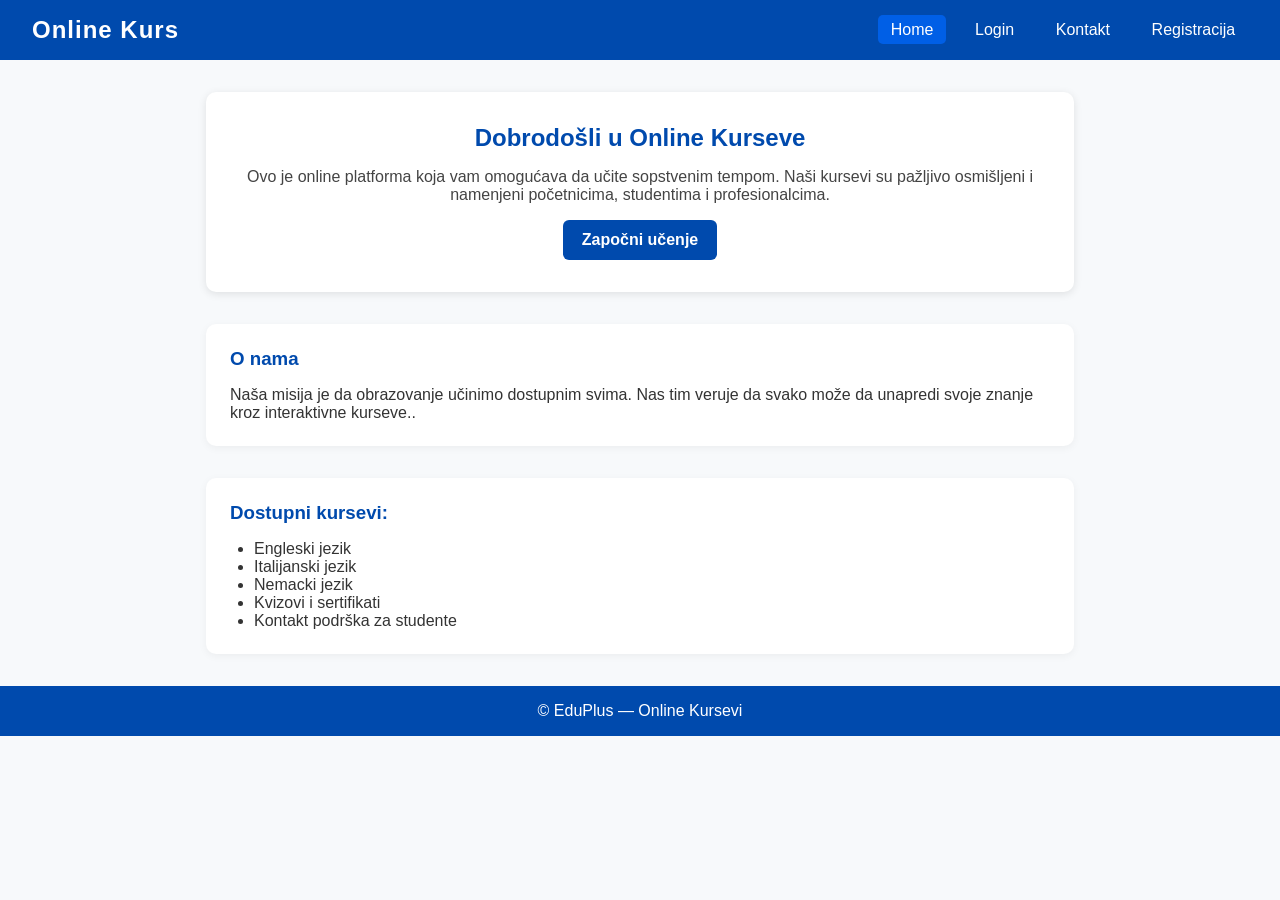
==== mini-projekat/index.html @ 109261f2 "Add files via upload" ====
<!DOCTYPE html>
<html lang="en">
<head>
    <meta charset="UTF-8">
    <meta name="viewport" content="width=device-width, initial-scale=1.0">
    <title> Kursevi online<!DOCTYPE html>
<html lang="sr">
<head>
  <meta charset="UTF-8">
  <meta name="viewport" content="width=device-width, initial-scale=1.0">
  <title> Online kursevi </title>
  <link rel="stylesheet" href="style.css">
</head>
<body>

  
  <header>
    <nav class="navbar">
      <h1 class="logo">Online Kurs</h1>
      <ul class="nav-links">
        <li><a href="index.html" class="active">Home</a></li>
        <li><a href="login.html">Login</a></li>
        <li><a href="contact.html">Kontakt</a></li>
        <li><a href="register.html">Registracija</a></li>
      </ul>
    </nav>
  </header>

  
  <main class="container">
    <section class="hero">
      <h2>Dobrodošli u Online Kurseve</h2>
      <p>Ovo je online platforma koja vam omogućava da učite sopstvenim tempom. 
         Naši kursevi su pažljivo osmišljeni i namenjeni početnicima, studentima i profesionalcima.</p>
      <a href="register.html" class="btn">Započni učenje</a>
    </section>

    <section class="about">
      <h3>O nama</h3>
      <p>Naša misija je da obrazovanje učinimo dostupnim svima. Nas tim veruje da svako može 
         da unapredi svoje znanje kroz interaktivne kurseve..</p>
    </section>

    <section class="features">
      <h3>Dostupni kursevi:</h3>
      <ul>
        <li>Engleski jezik</li>
        <li>Italijanski jezik</li>
        <li>Nemacki jezik</li>
        <li>Kvizovi i sertifikati</li>
        <li>Kontakt podrška za studente</li>
      </ul>
    </section>
  </main>

  
  <footer>
    <p>© <span id="year"></span> EduPlus — Online Kursevi</p>
  </footer>

  <script src="app.js"></script>
</body>
</html>
</title>
</head>
<body>
    
</body>
</html>
---- mini-projekat/style.css ----
* {
  margin: 0;
  padding: 0;
  box-sizing: border-box;
  font-family: "Segoe UI", Arial, sans-serif;
}

body {
  background-color: #f7f9fb;
  color: #333;
}


.navbar {
  background-color: #004aad;
  color: white;
  display: flex;
  justify-content: space-between;
  align-items: center;
  padding: 1rem 2rem;
}

.logo {
  font-size: 1.5rem;
  letter-spacing: 1px;
}

.nav-links {
  list-style: none;
  display: flex;
  gap: 1rem;
}

.nav-links a {
  color: white;
  text-decoration: none;
  padding: 0.4rem 0.8rem;
  border-radius: 5px;
  transition: background 0.3s;
}

.nav-links a:hover,
.nav-links .active {
  background-color: #005fe6;
}


.container {
  max-width: 900px;
  margin: 2rem auto;
  padding: 0 1rem;
}

.hero {
  background-color: white;
  border-radius: 10px;
  text-align: center;
  padding: 2rem;
  box-shadow: 0 2px 8px rgba(0, 0, 0, 0.1);
}

.hero h2 {
  color: #004aad;
  margin-bottom: 1rem;
}

.hero p {
  margin-bottom: 1rem;
  color: #444;
}

.btn {
  display: inline-block;
  background-color: #004aad;
  color: white;
  padding: 0.7rem 1.2rem;
  border-radius: 6px;
  text-decoration: none;
  font-weight: bold;
  transition: background 0.3s;
}

.btn:hover {
  background-color: #005fe6;
}

.about, .features {
  background-color: white;
  border-radius: 10px;
  padding: 1.5rem;
  margin-top: 2rem;
  box-shadow: 0 2px 8px rgba(0, 0, 0, 0.05);
}

.about h3, .features h3 {
  color: #004aad;
  margin-bottom: 1rem;
}

.features ul {
  list-style-type: disc;
  margin-left: 1.5rem;
}


footer {
  text-align: center;
  padding: 1rem;
  margin-top: 2rem;
  background-color: #004aad;
  color: white;
}
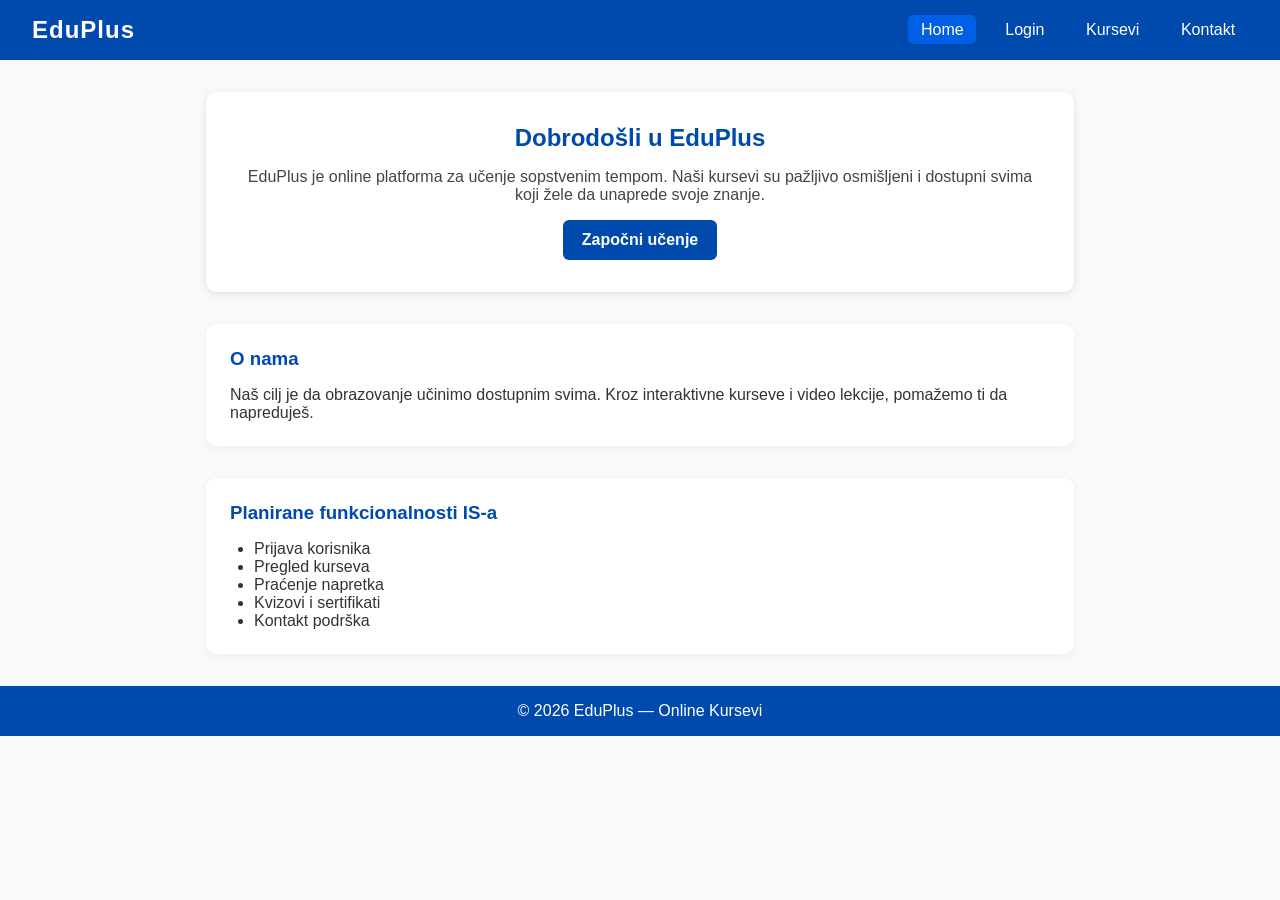
==== commit fafb4e70: "izmene - Tea" ====
--- a/mini-projekat/index.html
+++ b/mini-projekat/index.html
@@ -1,59 +1,52 @@
 <!DOCTYPE html>
-<html lang="en">
-<head>
-    <meta charset="UTF-8">
-    <meta name="viewport" content="width=device-width, initial-scale=1.0">
-    <title> Kursevi online<!DOCTYPE html>
 <html lang="sr">
 <head>
   <meta charset="UTF-8">
   <meta name="viewport" content="width=device-width, initial-scale=1.0">
-  <title> Online kursevi </title>
+  <title>EduPlus — Online Kursevi</title>
   <link rel="stylesheet" href="style.css">
 </head>
 <body>
 
-  
+
   <header>
     <nav class="navbar">
-      <h1 class="logo">Online Kurs</h1>
+      <h1 class="logo">EduPlus</h1>
       <ul class="nav-links">
         <li><a href="index.html" class="active">Home</a></li>
         <li><a href="login.html">Login</a></li>
+        <li><a href="login.html">Kursevi</a></li>
         <li><a href="contact.html">Kontakt</a></li>
-        <li><a href="register.html">Registracija</a></li>
       </ul>
     </nav>
   </header>
 
-  
+ 
   <main class="container">
     <section class="hero">
-      <h2>Dobrodošli u Online Kurseve</h2>
-      <p>Ovo je online platforma koja vam omogućava da učite sopstvenim tempom. 
-         Naši kursevi su pažljivo osmišljeni i namenjeni početnicima, studentima i profesionalcima.</p>
-      <a href="register.html" class="btn">Započni učenje</a>
+      <h2>Dobrodošli u EduPlus</h2>
+      <p>EduPlus je online platforma za učenje sopstvenim tempom. Naši kursevi su pažljivo osmišljeni i dostupni svima koji žele da unaprede svoje znanje.</p>
+      <a href="login.html" class="btn">Započni učenje</a>
     </section>
 
     <section class="about">
       <h3>O nama</h3>
-      <p>Naša misija je da obrazovanje učinimo dostupnim svima. Nas tim veruje da svako može 
-         da unapredi svoje znanje kroz interaktivne kurseve..</p>
+      <p>Naš cilj je da obrazovanje učinimo dostupnim svima. Kroz interaktivne kurseve i video lekcije, pomažemo ti da napreduješ.</p>
     </section>
 
     <section class="features">
-      <h3>Dostupni kursevi:</h3>
+      <h3>Planirane funkcionalnosti IS-a</h3>
       <ul>
-        <li>Engleski jezik</li>
-        <li>Italijanski jezik</li>
-        <li>Nemacki jezik</li>
+        <li>Prijava korisnika</li>
+        <li>Pregled kurseva</li>
+        <li>Praćenje napretka</li>
         <li>Kvizovi i sertifikati</li>
-        <li>Kontakt podrška za studente</li>
+        <li>Kontakt podrška</li>
       </ul>
     </section>
   </main>
 
-  
+ 
   <footer>
     <p>© <span id="year"></span> EduPlus — Online Kursevi</p>
   </footer>
@@ -61,9 +54,3 @@
   <script src="app.js"></script>
 </body>
 </html>
-</title>
-</head>
-<body>
-    
-</body>
-</html>
--- a/mini-projekat/style.css
+++ b/mini-projekat/style.css
@@ -110,3 +110,37 @@
   background-color: #004aad;
   color: white;
 }
+
+.login-form {
+  display: flex;
+  flex-direction: column;
+  gap: 1rem;
+  margin-top: 1rem;
+  max-width: 400px;
+  margin-inline: auto;
+}
+
+.login-form label {
+  text-align: left;
+  font-weight: bold;
+  color: #004aad;
+}
+
+.login-form input {
+  padding: 0.6rem;
+  border: 1px solid #ccc;
+  border-radius: 6px;
+}
+
+.message {
+  margin-top: 1rem;
+  font-weight: bold;
+}
+
+.message.success {
+  color: green;
+}
+
+.message.error {
+  color: red;
+}
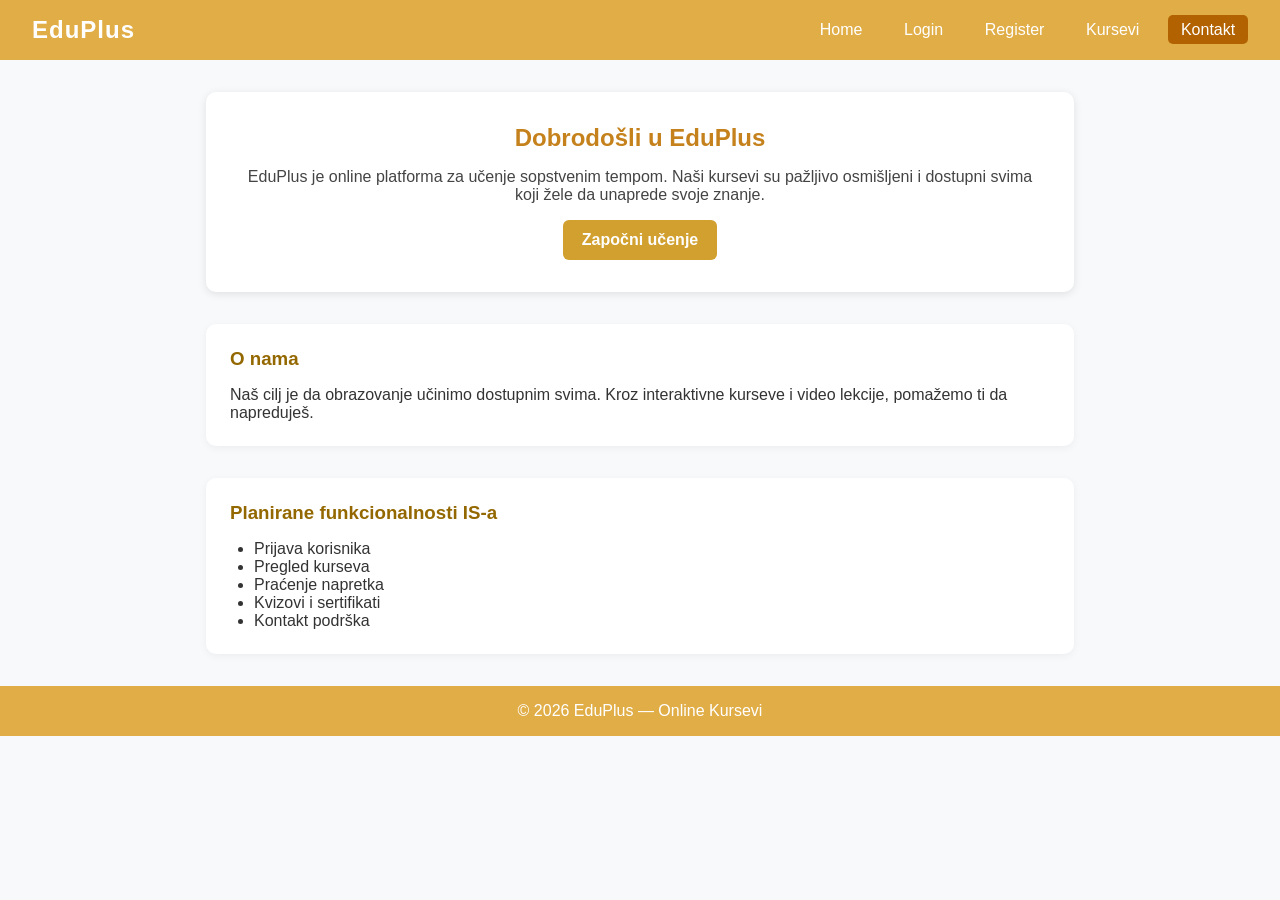
==== commit d39eb55b: "izmene login i registar" ====
--- a/mini-projekat/index.html
+++ b/mini-projekat/index.html
@@ -13,10 +13,11 @@
     <nav class="navbar">
       <h1 class="logo">EduPlus</h1>
       <ul class="nav-links">
-        <li><a href="index.html" class="active">Home</a></li>
+        <li><a href="index.html">Home</a></li>
         <li><a href="login.html">Login</a></li>
+        <li><a href="register.html">Register</a></li>
         <li><a href="login.html">Kursevi</a></li>
-        <li><a href="contact.html">Kontakt</a></li>
+        <li><a href="contact.html" class="active">Kontakt</a></li>
       </ul>
     </nav>
   </header>
--- a/mini-projekat/style.css
+++ b/mini-projekat/style.css
@@ -12,7 +12,7 @@
 
 
 .navbar {
-  background-color: #004aad;
+  background-color: #e0ad47;
   color: white;
   display: flex;
   justify-content: space-between;
@@ -41,7 +41,7 @@
 
 .nav-links a:hover,
 .nav-links .active {
-  background-color: #005fe6;
+  background-color: #b26200;
 }
 
 
@@ -60,7 +60,7 @@
 }
 
 .hero h2 {
-  color: #004aad;
+  color: #c5811b;
   margin-bottom: 1rem;
 }
 
@@ -71,7 +71,7 @@
 
 .btn {
   display: inline-block;
-  background-color: #004aad;
+  background-color: #d1a02e;
   color: white;
   padding: 0.7rem 1.2rem;
   border-radius: 6px;
@@ -81,7 +81,7 @@
 }
 
 .btn:hover {
-  background-color: #005fe6;
+  background-color: #985f09;
 }
 
 .about, .features {
@@ -93,7 +93,7 @@
 }
 
 .about h3, .features h3 {
-  color: #004aad;
+  color: #946800;
   margin-bottom: 1rem;
 }
 
@@ -107,7 +107,7 @@
   text-align: center;
   padding: 1rem;
   margin-top: 2rem;
-  background-color: #004aad;
+  background-color: #e0ad47;
   color: white;
 }
 
@@ -123,7 +123,7 @@
 .login-form label {
   text-align: left;
   font-weight: bold;
-  color: #004aad;
+  color: #c1840a;
 }
 
 .login-form input {
@@ -144,3 +144,68 @@
 .message.error {
   color: red;
 }
+
+
+.contact-grid{
+  display:grid;
+  gap:1.5rem;
+  grid-template-columns:1fr;
+  margin-top:2rem;
+}
+@media (min-width: 900px){
+  .contact-grid{ grid-template-columns: 1.2fr 1fr; }
+}
+
+.contact-card{
+  background:#fff;
+  border-radius:10px;
+  padding:1.25rem;
+  box-shadow:0 2px 8px rgba(0,0,0,.06);
+}
+
+
+.map-wrap{
+  border:1px solid #e6e6e6;
+  border-radius:10px;
+  overflow:hidden;
+  margin:.6rem 0 1rem;
+}
+.map-wrap iframe{
+  display:block;
+  width:100%;
+  height:320px;
+  border:0;
+}
+
+
+.contact-info{
+  list-style:none;
+  padding:0;
+  margin:0;
+}
+.contact-info li{ margin:.35rem 0; }
+
+
+.contact-form{
+  display:flex;
+  flex-direction:column;
+  gap:1rem;
+  margin-top:.5rem;
+}
+.contact-form input,
+.contact-form textarea{
+  padding:.65rem .8rem;
+  border:1px solid #ccc;
+  border-radius:8px;
+  outline:none;
+}
+.contact-form input:focus,
+.contact-form textarea:focus{
+  border-color:#c19806;
+  box-shadow:0 0 0 3px rgba(0,95,230,.15);
+}
+
+
+.message{ margin-top:.5rem; font-weight:600; }
+.message.success{ color:green; }
+.message.error{ color:#c62828; }
